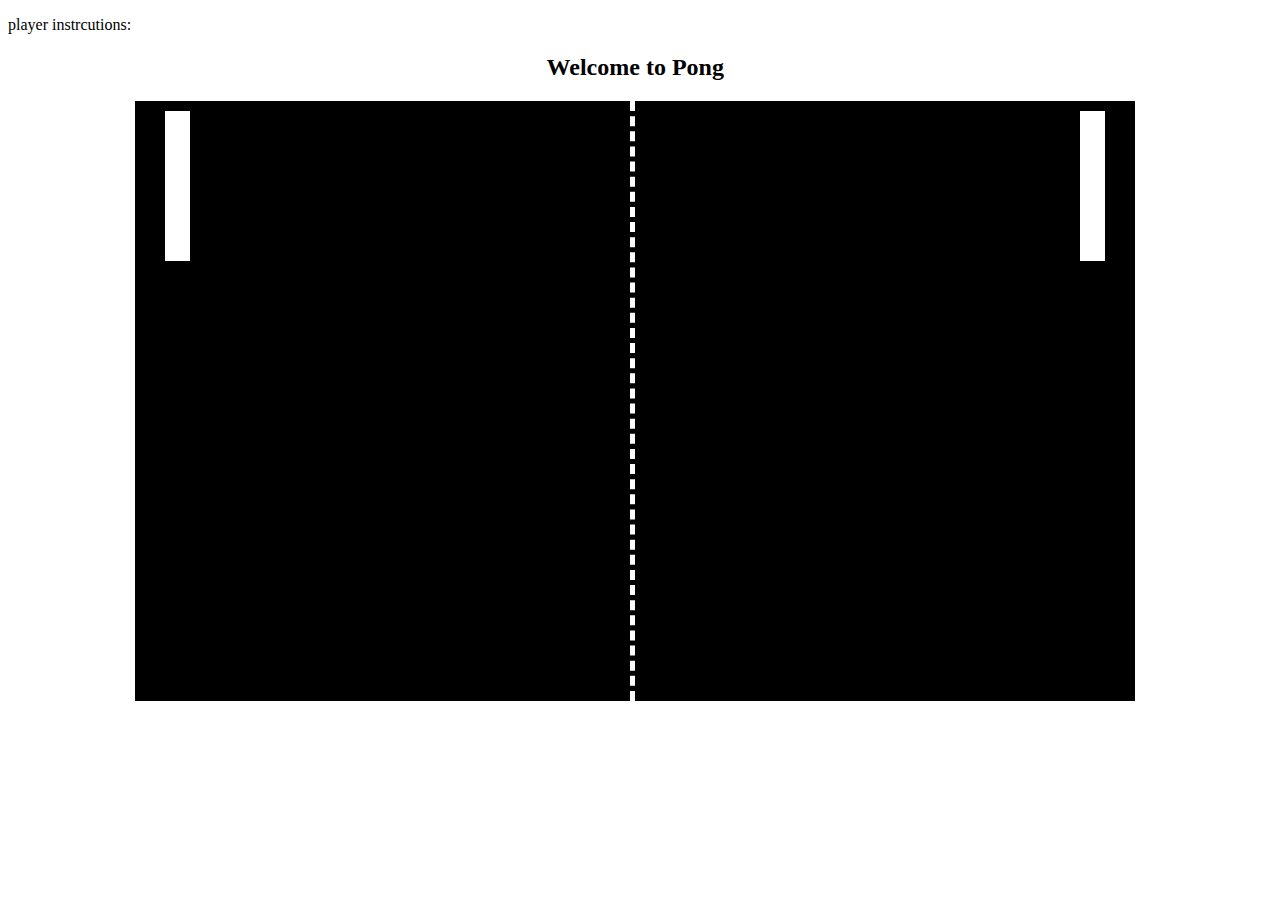
==== index.html @ a9c1a27e "Added the bar movements for the players" ====
<!DOCTYPE html>
<head>
    <meta charset="UTF-8"/>
    <title>Pong</title>
    <link rel='stylesheet' type='text/css' href='style.CSS'/>
    <script src='game.js'></script>
</head>
<body id="body" onkeydown="bodyListenerKeyDown(event)" onkeyup="bodyListenerKeyUp(event)">
    <div name="instructions"><p>player instrcutions:</p></div>
    <div class='title'><h2>Welcome to Pong</h2></div>
    <div name='canvas' id='mainCanvas' tabindex="1">
        <table id='dottedLine' ><tr><td></td></tr></table>
        <div id = 'player1'></div>
        <div id = 'player2'></div>
    </div>
</body>
---- style.CSS ----
body, html{
    width: 99%;
    height: 98%;
}

#mainCanvas{
    width: 1000px;
    height: 600px;
    background-color: black;
    margin: auto;
    position: relative;
}

div.title{
    text-align: center;
}

#player1, #player2{
    width: 25px;
    height: 150px;
    background-color: white;
}

#player1{
    position: absolute;
    top: 10px;
    left: 30px;
}

#player2{
    position: absolute;
    top: 10px;
    left: 945px;
}

#dottedLine{
    position: absolute;
    width: 50%;
    height: 100%;
    border-style: none dashed none none;
    border-width: 5px;
    border-top-style: none; 
    border-color: white;
}
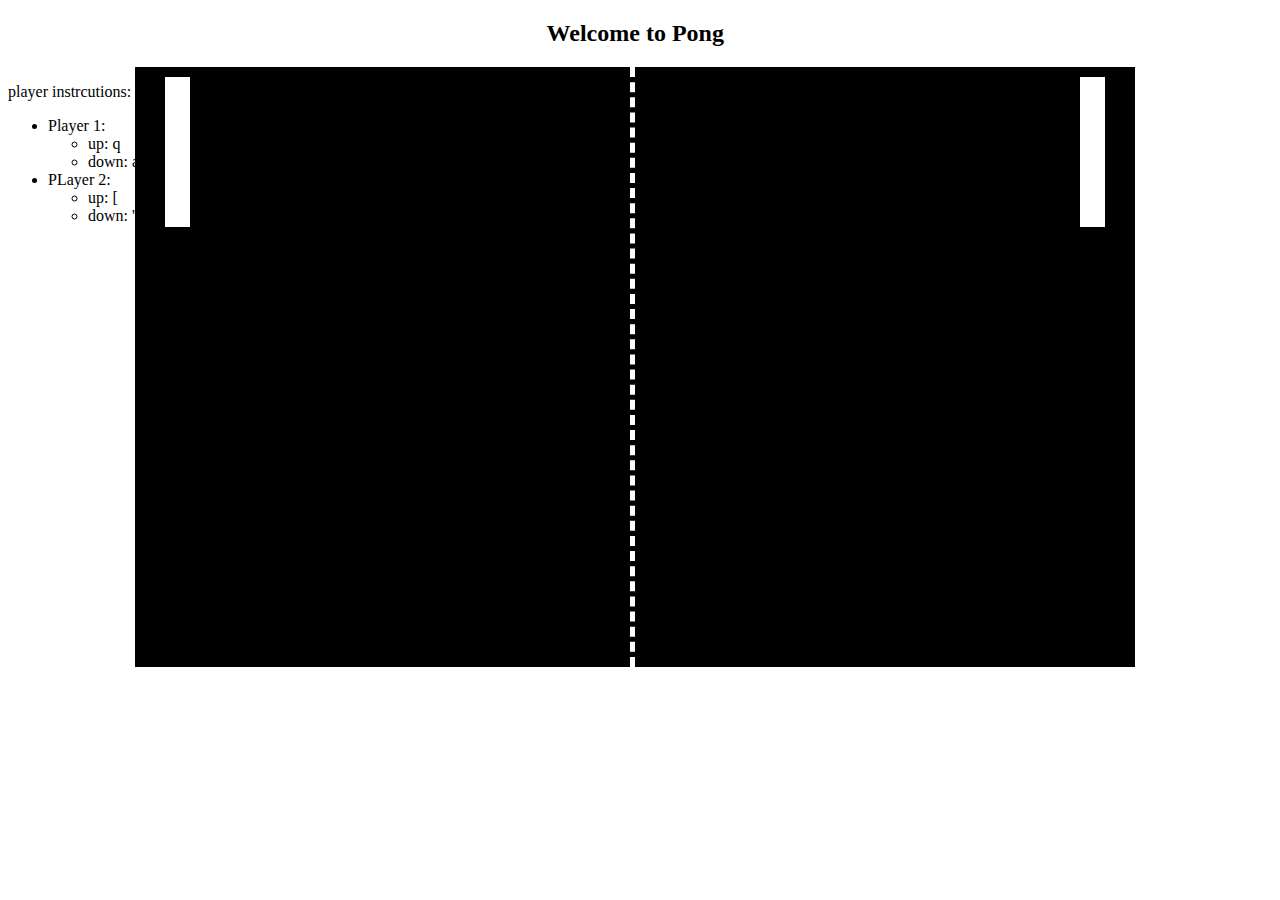
==== commit 05bacfb9: "Added player instrctions" ====
--- a/index.html
+++ b/index.html
@@ -5,9 +5,20 @@
     <link rel='stylesheet' type='text/css' href='style.CSS'/>
     <script src='game.js'></script>
 </head>
-<body id="body" onkeydown="bodyListenerKeyDown(event)" onkeyup="bodyListenerKeyUp(event)">
-    <div name="instructions"><p>player instrcutions:</p></div>
+<body id="body" onkeydown="bodyListenerKeyDown(event);" onkeyup="bodyListenerKeyUp(event);">
     <div class='title'><h2>Welcome to Pong</h2></div>
+    <div name="instructions" id="instructions"><p>player instrcutions:</p>
+        <ul>
+            <li>Player 1:<ul>
+                <li>up: q</li>
+                <li>down: a</li>
+            </ul></li>
+            <li>PLayer 2:<ul>
+                <li>up: [</li>
+                <li>down: '</li>
+            </ul></li>
+        </ul>
+    </div>
     <div name='canvas' id='mainCanvas' tabindex="1">
         <table id='dottedLine' ><tr><td></td></tr></table>
         <div id = 'player1'></div>
--- a/style.CSS
+++ b/style.CSS
@@ -41,4 +41,8 @@
     border-width: 5px;
     border-top-style: none; 
     border-color: white;
+}
+
+#instructions{
+    float: left;
 }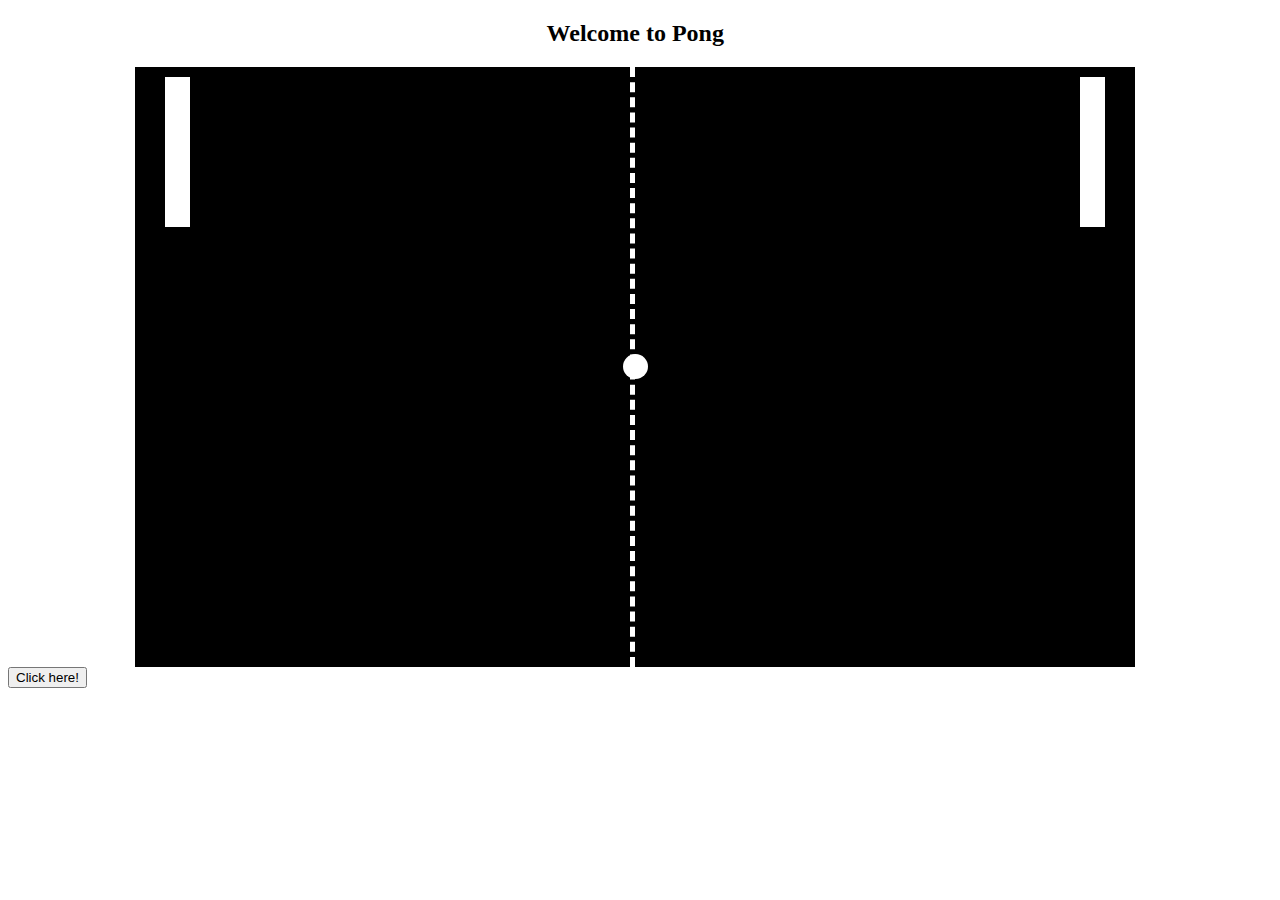
==== commit 299038d7: "ball updated" ====
--- a/index.html
+++ b/index.html
@@ -3,25 +3,16 @@
     <meta charset="UTF-8"/>
     <title>Pong</title>
     <link rel='stylesheet' type='text/css' href='style.CSS'/>
-    <script src='game.js'></script>
+    <script type="text/javascript" src="ballmvt.js"></script>
 </head>
-<body id="body" onkeydown="bodyListenerKeyDown(event);" onkeyup="bodyListenerKeyUp(event);">
+<body>
     <div class='title'><h2>Welcome to Pong</h2></div>
-    <div name="instructions" id="instructions"><p>player instrcutions:</p>
-        <ul>
-            <li>Player 1:<ul>
-                <li>up: q</li>
-                <li>down: a</li>
-            </ul></li>
-            <li>PLayer 2:<ul>
-                <li>up: [</li>
-                <li>down: '</li>
-            </ul></li>
-        </ul>
-    </div>
-    <div name='canvas' id='mainCanvas' tabindex="1">
+    <div name='canvas' id='mainCanvas'>
         <table id='dottedLine' ><tr><td></td></tr></table>
         <div id = 'player1'></div>
         <div id = 'player2'></div>
+        <div id = 'ball'></div>
+
     </div>
-</body>+    <button onclick="updateBallPosition()">Click here!</button>
+</body>
--- a/style.CSS
+++ b/style.CSS
@@ -39,10 +39,17 @@
     height: 100%;
     border-style: none dashed none none;
     border-width: 5px;
-    border-top-style: none; 
+    border-top-style: none;
     border-color: white;
 }
 
-#instructions{
-    float: left;
-}+#ball{
+    position: absolute;
+    left: 487.5px;
+    top: 287.5px;
+    background-color: white;
+    width:25px;
+    height:25px;
+    border-radius:12.5px;
+
+}
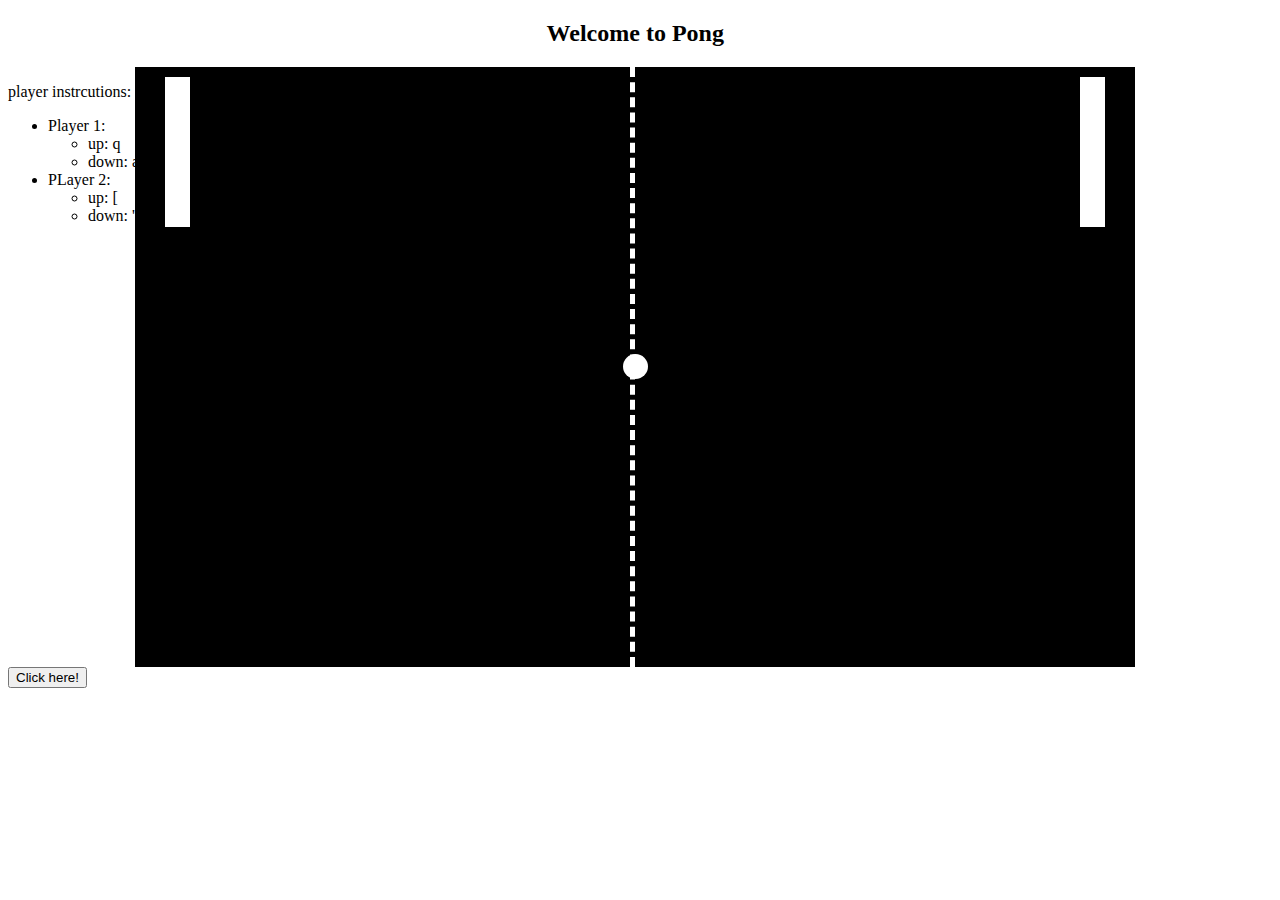
==== commit 0eaaafa7: "merged ball and movements" ====
--- a/index.html
+++ b/index.html
@@ -4,10 +4,23 @@
     <title>Pong</title>
     <link rel='stylesheet' type='text/css' href='style.CSS'/>
     <script type="text/javascript" src="ballmvt.js"></script>
+    <script src='game.js'></script>
 </head>
-<body>
+<body id="body" onkeydown="bodyListenerKeyDown(event);" onkeyup="bodyListenerKeyUp(event);">
     <div class='title'><h2>Welcome to Pong</h2></div>
-    <div name='canvas' id='mainCanvas'>
+    <div name="instructions" id="instructions"><p>player instrcutions:</p>
+        <ul>
+            <li>Player 1:<ul>
+                <li>up: q</li>
+                <li>down: a</li>
+            </ul></li>
+            <li>PLayer 2:<ul>
+                <li>up: [</li>
+                <li>down: '</li>
+            </ul></li>
+        </ul>
+    </div>
+    <div name='canvas' id='mainCanvas' tabindex="1">
         <table id='dottedLine' ><tr><td></td></tr></table>
         <div id = 'player1'></div>
         <div id = 'player2'></div>
--- a/style.CSS
+++ b/style.CSS
@@ -53,3 +53,7 @@
     border-radius:12.5px;
 
 }
+
+#instructions{
+    float: left;
+}
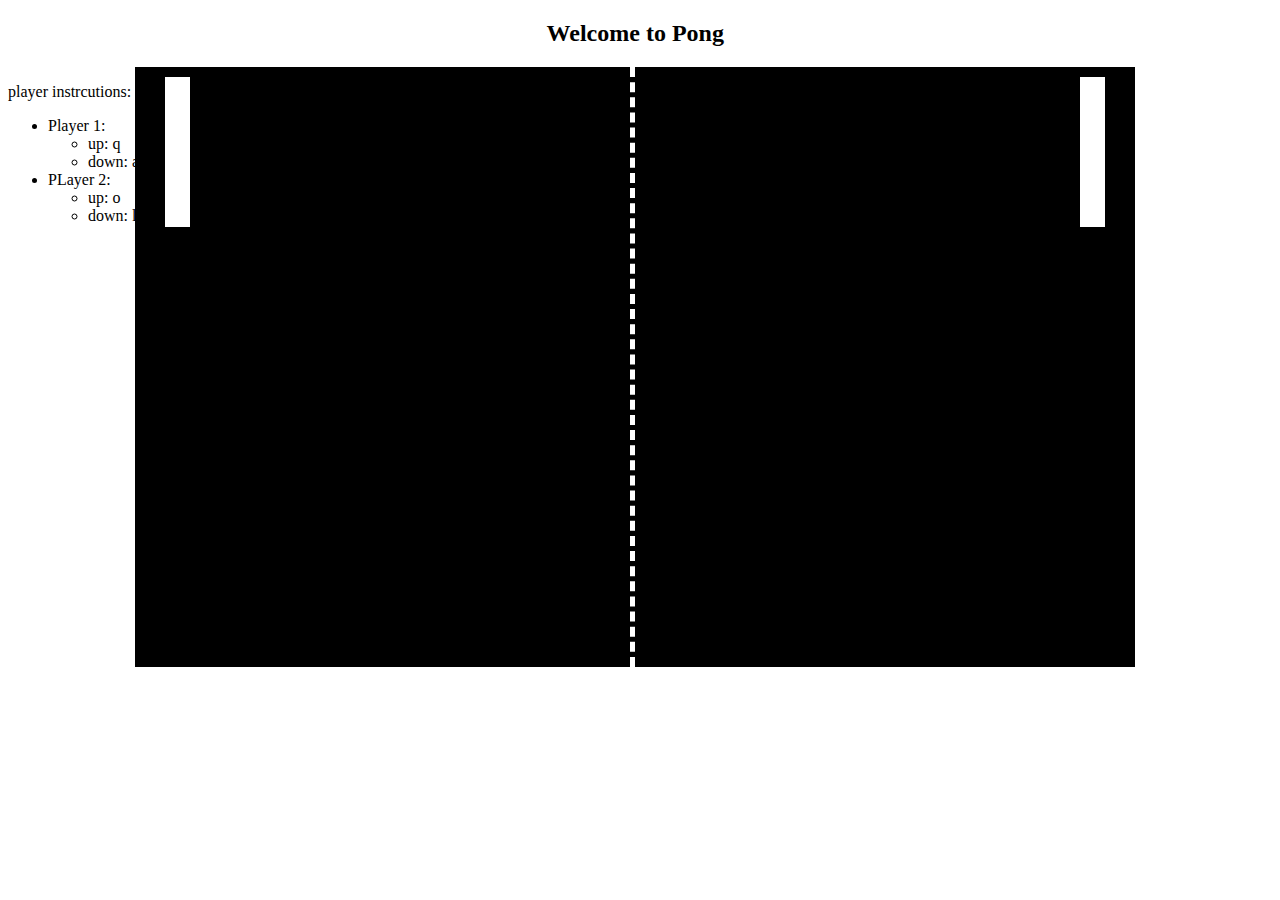
==== commit f7550dc2: "changed player 2 keys to 'o' and 'l'" ====
--- a/index.html
+++ b/index.html
@@ -3,7 +3,6 @@
     <meta charset="UTF-8"/>
     <title>Pong</title>
     <link rel='stylesheet' type='text/css' href='style.CSS'/>
-    <script type="text/javascript" src="ballmvt.js"></script>
     <script src='game.js'></script>
 </head>
 <body id="body" onkeydown="bodyListenerKeyDown(event);" onkeyup="bodyListenerKeyUp(event);">
@@ -15,8 +14,8 @@
                 <li>down: a</li>
             </ul></li>
             <li>PLayer 2:<ul>
-                <li>up: [</li>
-                <li>down: '</li>
+                <li>up: o</li>
+                <li>down: l'</li>
             </ul></li>
         </ul>
     </div>
@@ -24,8 +23,5 @@
         <table id='dottedLine' ><tr><td></td></tr></table>
         <div id = 'player1'></div>
         <div id = 'player2'></div>
-        <div id = 'ball'></div>
-
     </div>
-    <button onclick="updateBallPosition()">Click here!</button>
-</body>
+</body>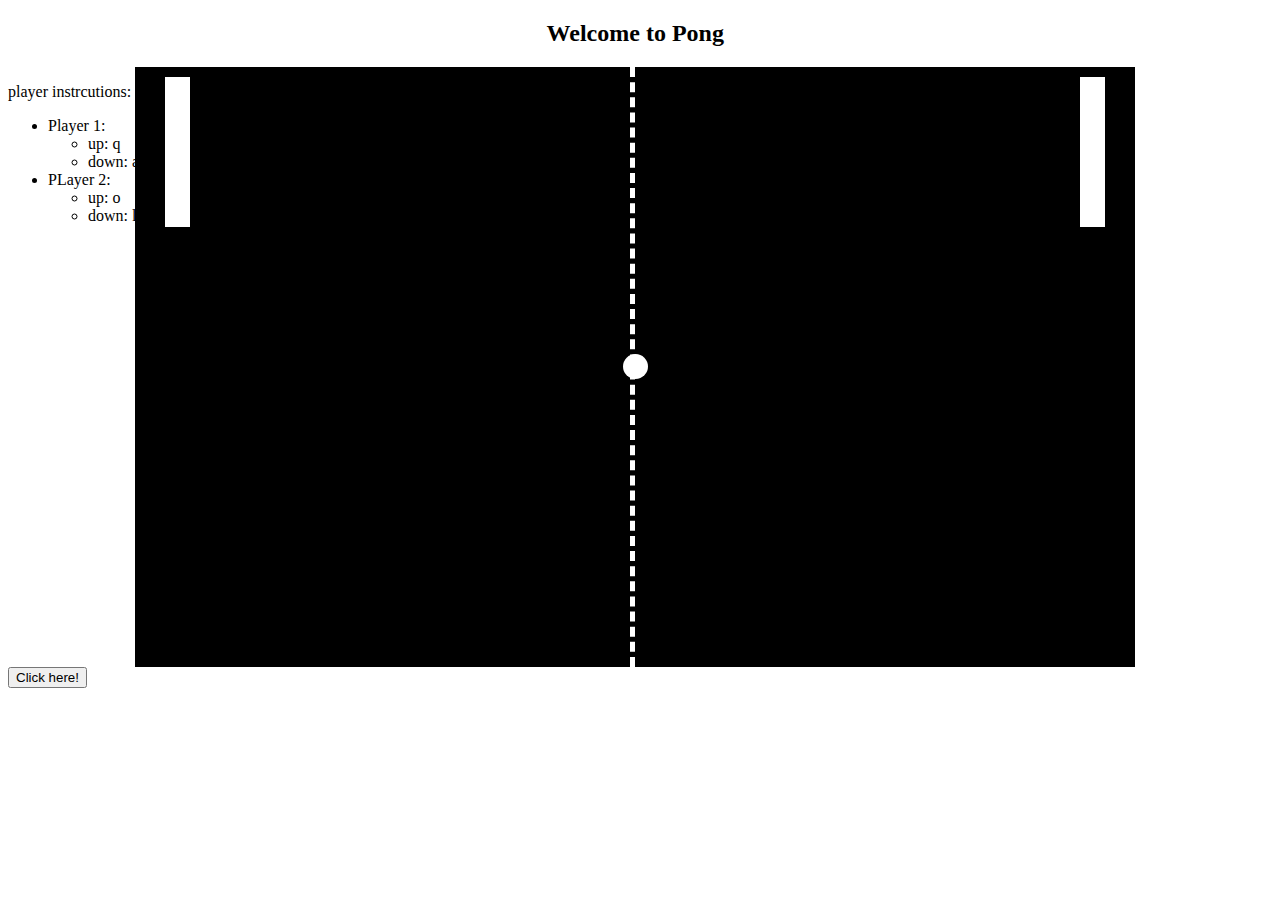
==== commit d146f8e4: "Merge branch 'master' of https://github.com/thomasgauvin/pongJS" ====
--- a/index.html
+++ b/index.html
@@ -3,6 +3,7 @@
     <meta charset="UTF-8"/>
     <title>Pong</title>
     <link rel='stylesheet' type='text/css' href='style.CSS'/>
+    <script type="text/javascript" src="ballmvt.js"></script>
     <script src='game.js'></script>
 </head>
 <body id="body" onkeydown="bodyListenerKeyDown(event);" onkeyup="bodyListenerKeyUp(event);">
@@ -15,7 +16,7 @@
             </ul></li>
             <li>PLayer 2:<ul>
                 <li>up: o</li>
-                <li>down: l'</li>
+                <li>down: l</li>
             </ul></li>
         </ul>
     </div>
@@ -23,5 +24,8 @@
         <table id='dottedLine' ><tr><td></td></tr></table>
         <div id = 'player1'></div>
         <div id = 'player2'></div>
+        <div id = 'ball'></div>
+
     </div>
-</body>+    <button onclick="updateBallPosition()">Click here!</button>
+</body>
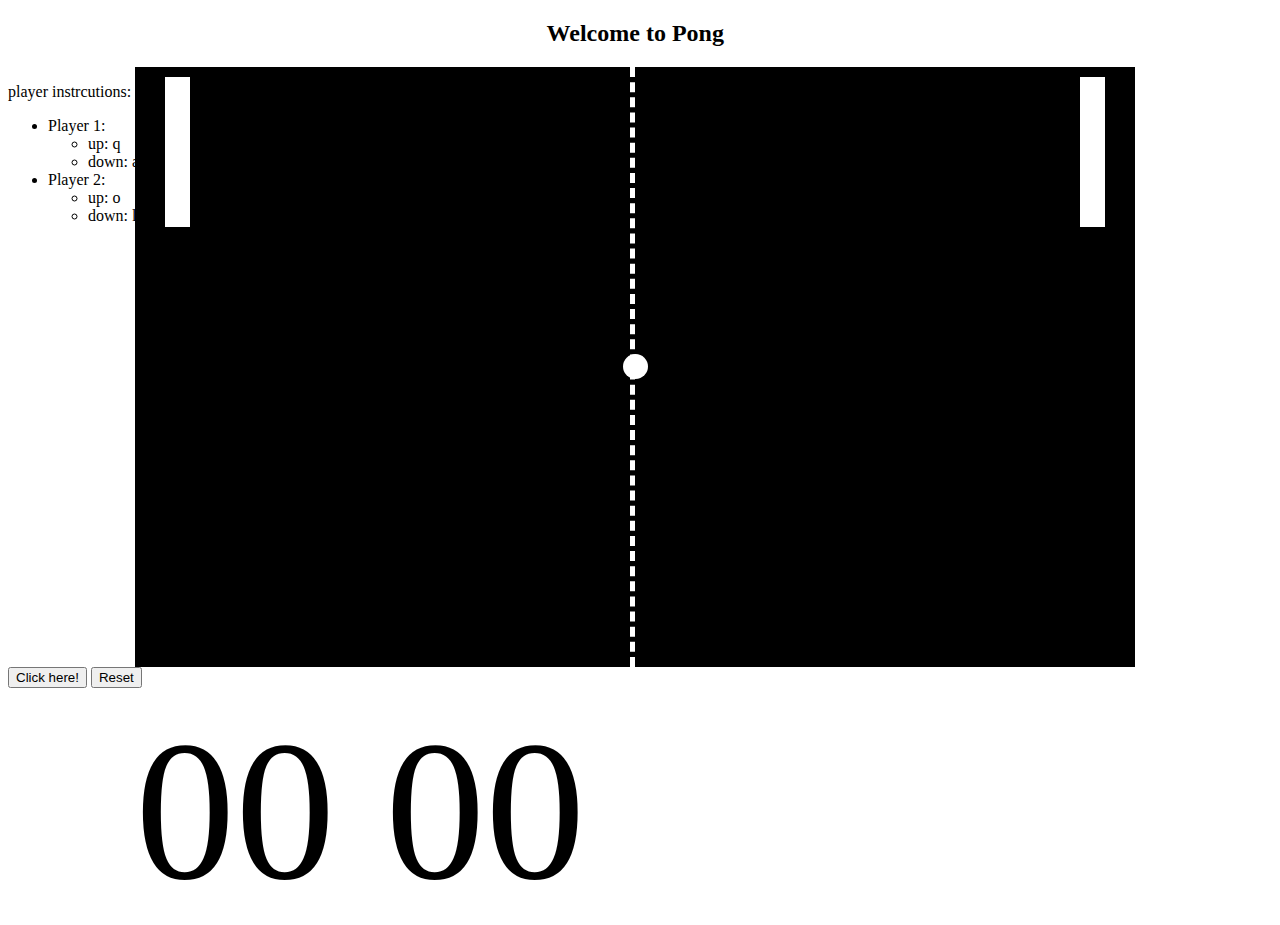
==== commit d976913b: "moving ball and playable game" ====
--- a/index.html
+++ b/index.html
@@ -4,7 +4,7 @@
     <title>Pong</title>
     <link rel='stylesheet' type='text/css' href='style.CSS'/>
     <script type="text/javascript" src="ballmvt.js"></script>
-    <script src='game.js'></script>
+    <script type="text/javascript" src='game.js'></script>
 </head>
 <body id="body" onkeydown="bodyListenerKeyDown(event);" onkeyup="bodyListenerKeyUp(event);">
     <div class='title'><h2>Welcome to Pong</h2></div>
@@ -14,7 +14,7 @@
                 <li>up: q</li>
                 <li>down: a</li>
             </ul></li>
-            <li>PLayer 2:<ul>
+            <li>Player 2:<ul>
                 <li>up: o</li>
                 <li>down: l</li>
             </ul></li>
@@ -22,10 +22,16 @@
     </div>
     <div name='canvas' id='mainCanvas' tabindex="1">
         <table id='dottedLine' ><tr><td></td></tr></table>
+        <div id = "score"><p>
+        00 00
+        </p>00 00</div>
         <div id = 'player1'></div>
         <div id = 'player2'></div>
         <div id = 'ball'></div>
 
     </div>
-    <button onclick="updateBallPosition()">Click here!</button>
+    <button onclick="tick()">Click here!</button>
+    <button onclick="history.go(0)">Reset</button>
+
+
 </body>
--- a/style.CSS
+++ b/style.CSS
@@ -44,7 +44,7 @@
 }
 
 #ball{
-    position: absolute;
+    position: relative;
     left: 487.5px;
     top: 287.5px;
     background-color: white;
@@ -54,6 +54,15 @@
 
 }
 
+#score{
+  position:absolute;
+  width:1000px;
+  height:600px;
+  font: red;
+  font-size: 200px;
+
+}
+
 #instructions{
     float: left;
 }
